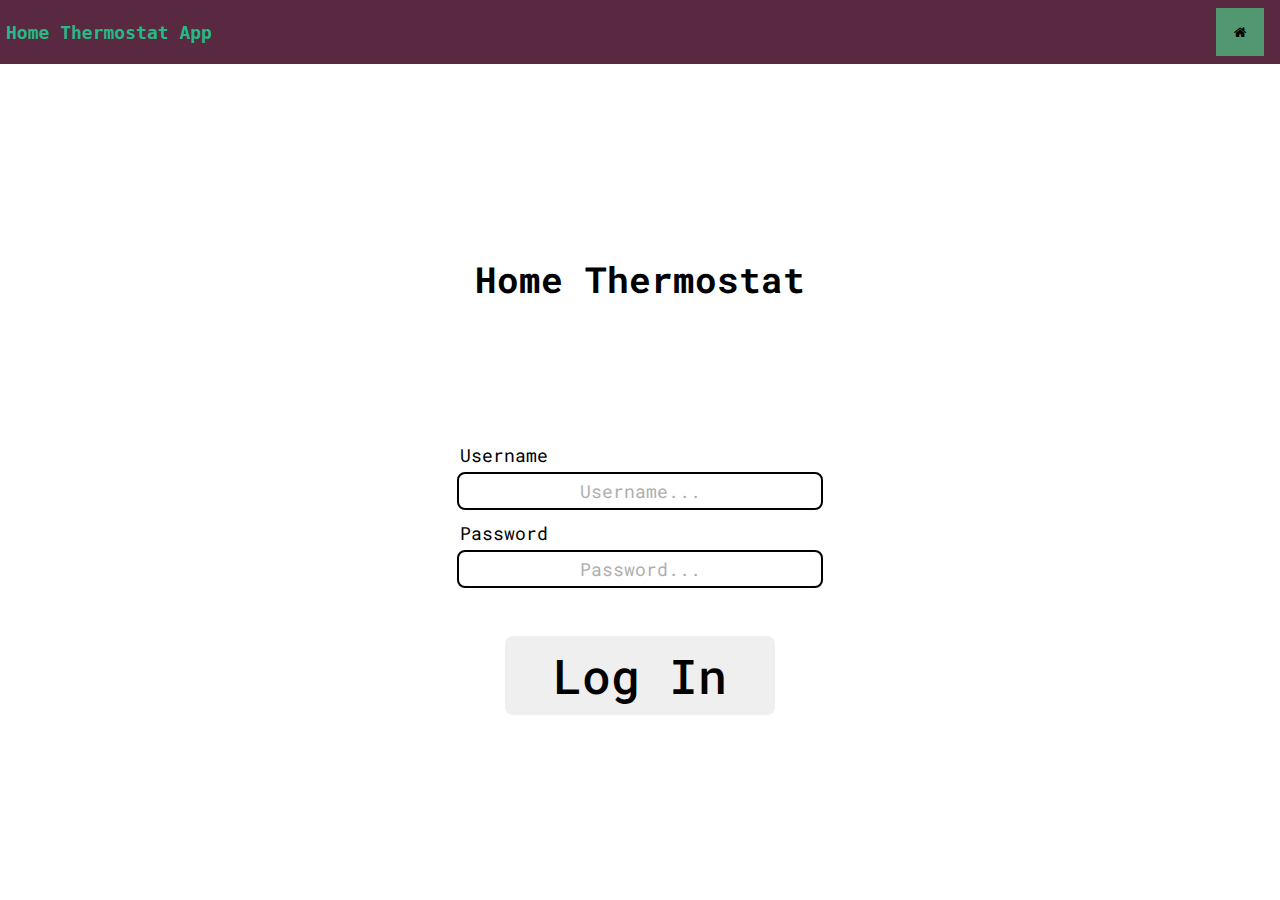
==== main.html @ 59e837bb "Update and rename index.html to main.html" ====
<!DOCTYPE html>
<html lang="en">
<head>
    <meta charset="UTF-8">
    <link rel="stylesheet" href="style.css">
    <link rel="stylesheet" href="https://cdnjs.cloudflare.com/ajax/libs/font-awesome/4.7.0/css/font-awesome.min.css">
    <link rel="stylesheet" href="anims.css">
    <script src="index.js"></script>
    <script src="https://www.kirupa.com/js/prefixfree.min.js"></script>
</head>
<body>

    <div class="flex-container">
        <p class="flex-item-text fade-in">Home Thermostat App</p>

        <button class="flex-item-2 homeBtn fade-in"><i class="fa fa-home"></i></button>
    </div>

    <div class="flex2-container">
        <h1 class="flex2-item-label fade-in" id="label1">Home Thermostat</h1>

        <p class="flex2-item-label fade-in">Username</p>
        
        <input type="email" class="flex2-item-input fade-in up-anim" placeholder="Username..."></input>

        <p class="flex2-item-label fade-in">Password</p>

        <input type="password" class="flex2-item-input fade-in up-anim" placeholder="Password..."></input>

        <button onclick="loginPressed()" class="loginBtn loginBtn-anim">Log In</button>
    </div>

</body>
</html>
---- style.css ----
@import url('https://fonts.googleapis.com/css2?family=Roboto+Mono:wght@400;500;600&family=Roboto+Slab:wght@400;500&display=swap');

* {
   margin: 0;
   border: 0;
   padding: 0;
   font-family: 'Roboto Mono';
}

.flex-container {
   height: 64px;
   background-color: #592941;

   margin-bottom: 32px;

   display: flex;
   flex-direction: row;
   flex-wrap: nowrap; /*Default*/
   align-items: center;
   justify-content: space-between;
   
}
.homeBtn  {
   cursor: pointer;
   
   background-color: #519872;

   width: 48px;
   height: 48px;

   margin-right: 16px;
}

.flex-item-text {
   color: #24b985;

   font-size: 18px;
   font-family: monospace;
   font-weight: bold;

   margin-left: 6px;
}

.flex2-container {
   /*height: 128px; - Isn't needed, size works automatically*/
   /*background-color: #404040;*/
   background-color: white;
   
   margin-top: 20vh;

   display: flex;
   flex-direction: column;
   flex-wrap: nowrap; /*Default*/
   align-items: center;
   justify-content: space-between;
}

.flex2-item-input {
   font-size: 18px;

   height: 32px;
   width: 360px;

   text-align: center;

   margin-top: 4px;

   padding: 1px;
   border-width: 2px;
   border-style: solid;
   border-radius: 8px;
}

.flex2-item-label {
   font-size: 18px;

   height: 24px;
   width: 360px;

   text-align: left;

   margin-top: 10px;

   padding: 1px;
   border-style: solid;
   border-radius: 6px;
}

.flex2-item-input::placeholder {
   color: #353535;
   opacity: 0.4;
}

.loginBtn {
   appearance: button;
   font-size: 48px;
   font-weight: 500;

   margin-top: 48px;
   margin-bottom: 24px;

   padding: 8px;
   padding-left: 48px;
   padding-right: 48px;

   border-style: solid;
   border-radius: 8px;

   text-decoration: none;

   cursor: pointer;
}

#label1 {
   font-size: 36px;
   
   height: 48px;

   text-align: center;

   margin-bottom: 128px;
   padding: 1px;
   border-style: solid;
   border-radius: 6px;
}

input:after {
   border-color: red;
}
---- anims.css ----
.fade-in {
	animation: fadeIn 0.8s;
}

@keyframes fadeIn {
	0% {
		opacity: 0;
		transform: translate3d(-100px, 0px, 0px);
	}

	100% {
		transform: translate3d(0px, 0px, 0px);
	}
}

.loginBtn-anim:hover {
	animation: loginBtnHov 0.4s ease 0s 1 normal forwards;
}

.loginBtn-anim:not(:hover) {
   animation: loginBtnNoHov 0.4s ease 0s 1 normal forwards;
	opacity: 1;
}

@keyframes loginBtnHov {
	0% {
		transform: scale(0.92);
		background-color: #3E90CC;
	}

	100% {
		transform: scale(1);
		background-color: #2B70A1;
	}
}

@keyframes loginBtnNoHov {
	0% {
		transform: scale(1);
		background-color: #2B70A1;
	}

	100% {
		transform: scale(0.92);
		background-color: #3E90CC;
	}
}

@keyframes fadeInDelayed {
	0% {
		opacity: 0;
		transform: translateX(-100px);
	}

	100% {
		opacity: 1;
		transform: translateX(0);
	}
}
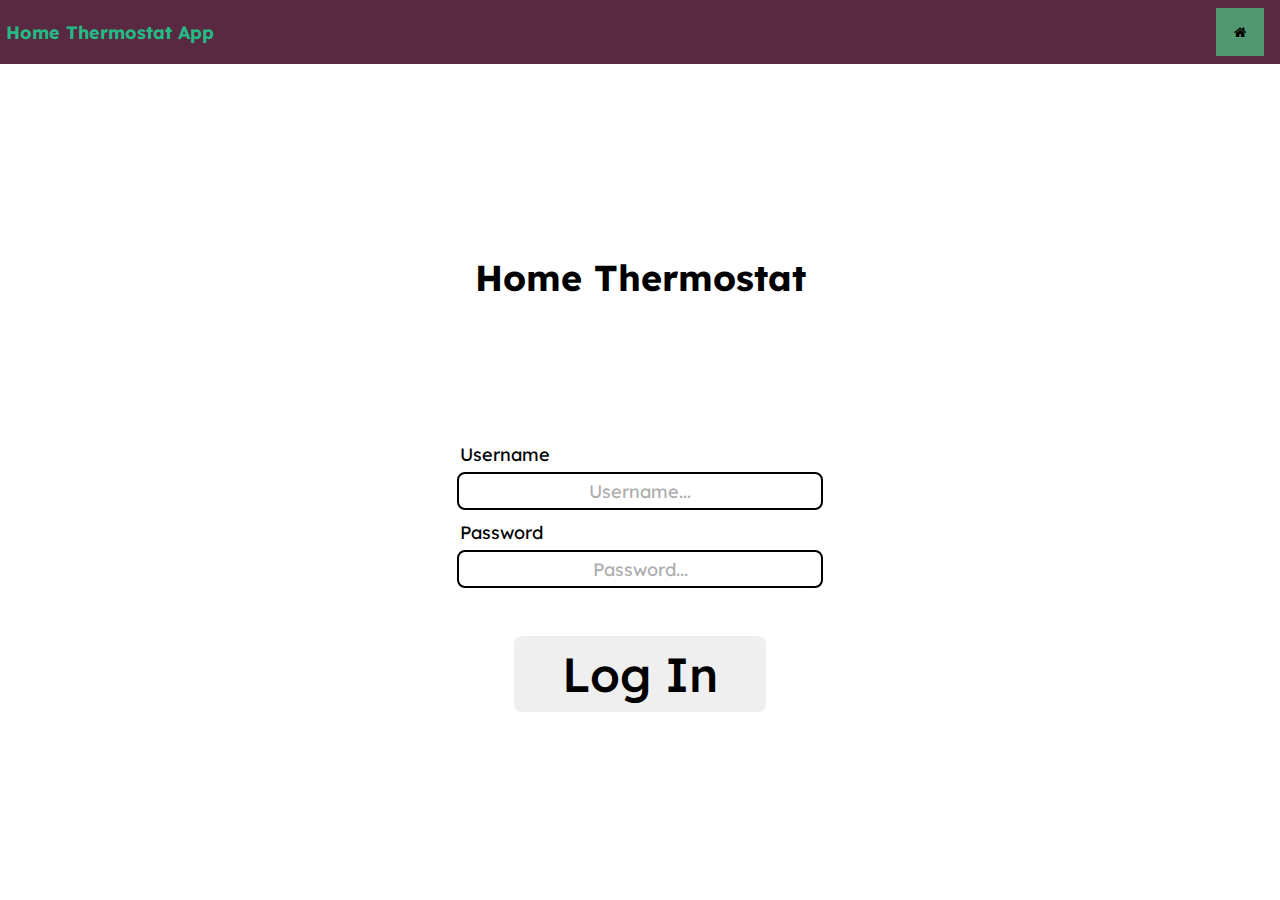
==== commit 3ca0b0e6: "Add files via upload" ====
--- a/main.html
+++ b/main.html
@@ -31,4 +31,4 @@
     </div>
 
 </body>
-</html>
+</html>--- a/style.css
+++ b/style.css
@@ -1,10 +1,12 @@
 @import url('https://fonts.googleapis.com/css2?family=Roboto+Mono:wght@400;500;600&family=Roboto+Slab:wght@400;500&display=swap');
+
+@import url('https://fonts.googleapis.com/css2?family=Lexend:wght@300;400;500;700&display=swap');
 
 * {
    margin: 0;
    border: 0;
    padding: 0;
-   font-family: 'Roboto Mono';
+   font-family: 'Lexend';
 }
 
 .flex-container {
@@ -20,6 +22,7 @@
    justify-content: space-between;
    
 }
+
 .homeBtn  {
    cursor: pointer;
    
@@ -35,7 +38,6 @@
    color: #24b985;
 
    font-size: 18px;
-   font-family: monospace;
    font-weight: bold;
 
    margin-left: 6px;
--- a/anims.css
+++ b/anims.css
@@ -56,4 +56,26 @@
 		opacity: 1;
 		transform: translateX(0);
 	}
+}
+
+/* Usrnme Pswrd Animation */
+
+.up-anim:focus {
+	border-width: 5px;
+	border-color: #30C5FF;
+	outline: 0;
+}
+
+.second-fade-in {
+	animation: secondFadeIn 1s;
+}
+
+@keyframes secondFadeIn {
+	0% {
+		opacity: 0;
+	}
+
+	100% {
+		opacity: 1;
+	}
 }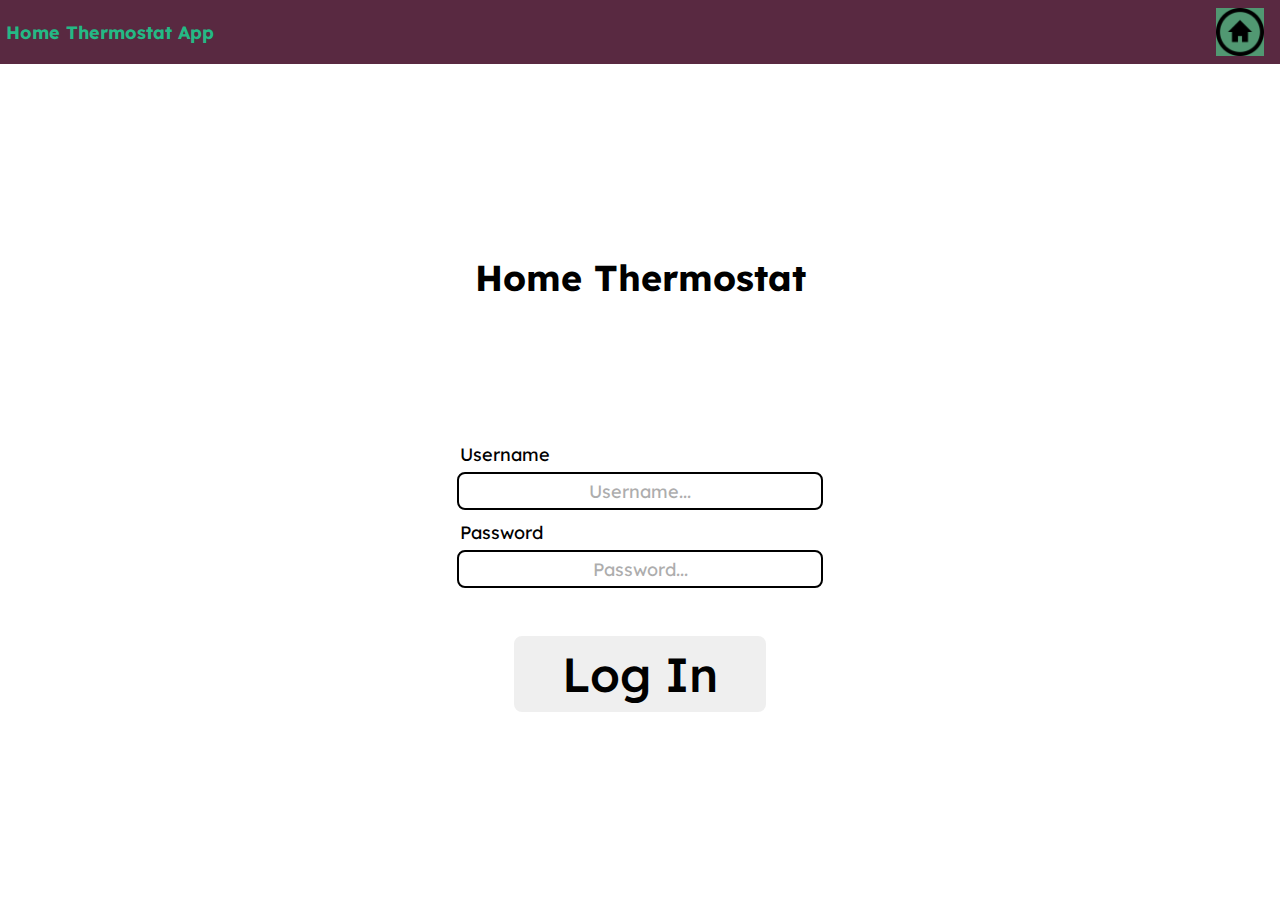
==== commit de4bcd72: "HTML & CSS files updated to v0.2" ====
--- a/main.html
+++ b/main.html
@@ -13,7 +13,7 @@
     <div class="flex-container">
         <p class="flex-item-text fade-in">Home Thermostat App</p>
 
-        <button class="flex-item-2 homeBtn fade-in"><i class="fa fa-home"></i></button>
+        <img onclick="homeBtnPressed()" class="flex-item-2, homeBtn" id="homeBtn2" src="homebtn.png" alt="home.png">
     </div>
 
     <div class="flex2-container">
@@ -21,11 +21,11 @@
 
         <p class="flex2-item-label fade-in">Username</p>
         
-        <input type="email" class="flex2-item-input fade-in up-anim" placeholder="Username..."></input>
+        <input type="email" class="flex2-item-input fade-in up-anim up-anim-highlight" placeholder="Username..."></input>
 
         <p class="flex2-item-label fade-in">Password</p>
 
-        <input type="password" class="flex2-item-input fade-in up-anim" placeholder="Password..."></input>
+        <input type="password" class="flex2-item-input fade-in up-anim up-anim-highlight" placeholder="Password..."></input>
 
         <button onclick="loginPressed()" class="loginBtn loginBtn-anim">Log In</button>
     </div>
--- a/style.css
+++ b/style.css
@@ -126,6 +126,6 @@
    border-radius: 6px;
 }
 
-input:after {
+.input-anim:after {
    border-color: red;
 }--- a/anims.css
+++ b/anims.css
@@ -1,3 +1,5 @@
+/* Main page fade in animation */
+
 .fade-in {
 	animation: fadeIn 0.8s;
 }
@@ -5,13 +7,15 @@
 @keyframes fadeIn {
 	0% {
 		opacity: 0;
-		transform: translate3d(-100px, 0px, 0px);
+		transform: translateX(-100px);
 	}
 
 	100% {
-		transform: translate3d(0px, 0px, 0px);
+		transform: translateX(0px);
 	}
 }
+
+/* Log in button animation */
 
 .loginBtn-anim:hover {
 	animation: loginBtnHov 0.4s ease 0s 1 normal forwards;
@@ -46,25 +50,53 @@
 	}
 }
 
-@keyframes fadeInDelayed {
+/* Username/Password when highlighted Animation */
+
+   .up-anim-highlight:focus {
+	animation: upAnimFocus 0.4s;
+	outline: 0;
+
+	border-width: 5px;
+	border-color: #30C5FF;
+}
+
+	.up-anim-highlight:not(:focus) {
+	animation: upAnimNoFocus 0.4s;
+	
+	border-width: 2px;
+	border-color: black;
+}
+
+@keyframes upAnimFocus {
 	0% {
-		opacity: 0;
-		transform: translateX(-100px);
+		padding: 1px;
+		border-width: 2px;
+		border-style: solid;
+		border-radius: 8px;
+		border-color: black;
 	}
 
 	100% {
-		opacity: 1;
-		transform: translateX(0);
+		border-width: 5px;
+		border-color: #30C5FF;
 	}
 }
 
-/* Usrnme Pswrd Animation */
+@keyframes upAnimNoFocus {
+	0% {
+		border-width: 5px;
+		border-color: #30C5FF;
+	}
+	100% {
+		padding: 1px;
+		border-width: 2px;
+		border-style: solid;
+		border-radius: 8px;
+		border-color: black;
+	}
+}
 
-.up-anim:focus {
-	border-width: 5px;
-	border-color: #30C5FF;
-	outline: 0;
-}
+/* Second page fade in animation */
 
 .second-fade-in {
 	animation: secondFadeIn 1s;
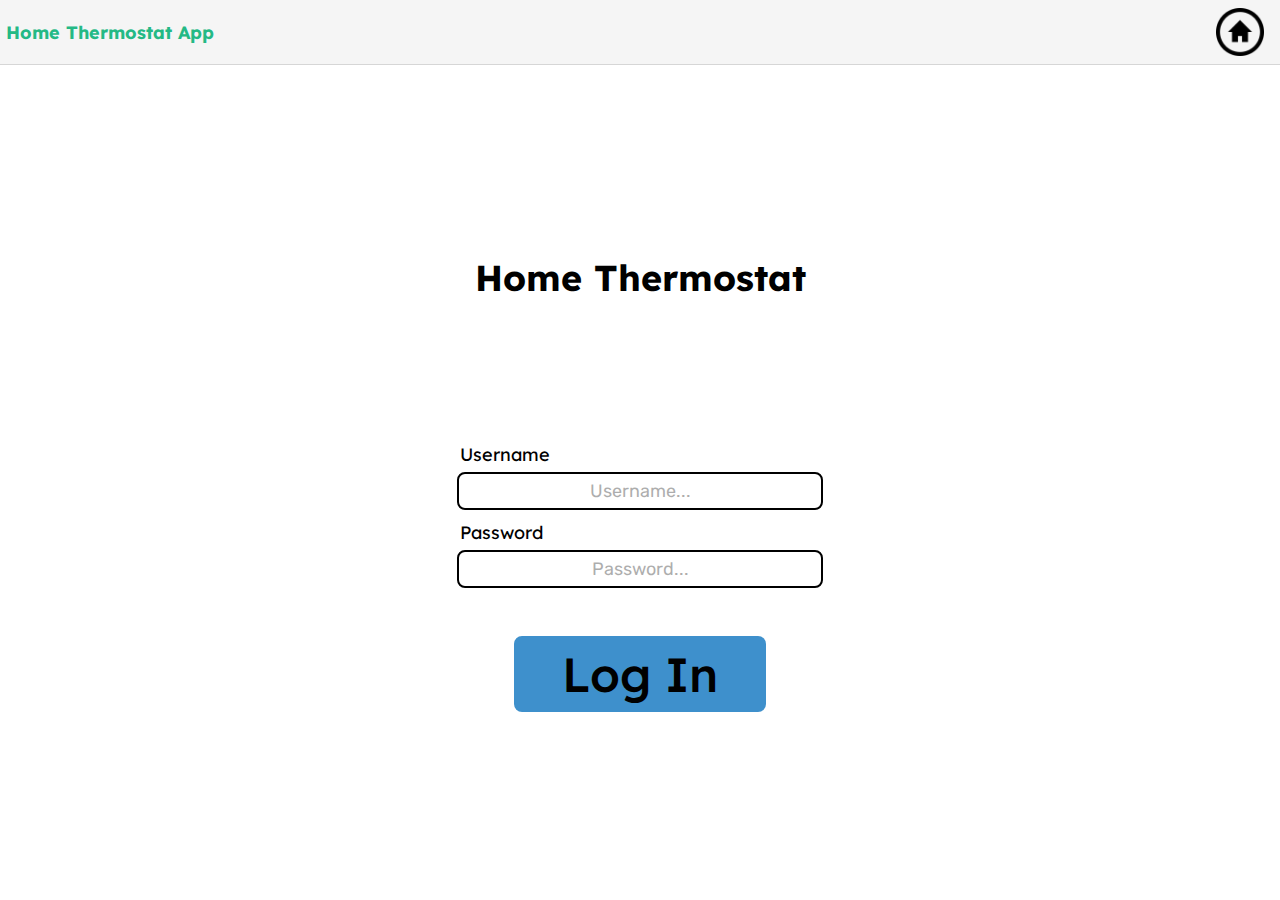
==== commit 8d60c78f: "Updated v0.4" ====
--- a/main.html
+++ b/main.html
@@ -3,10 +3,8 @@
 <head>
     <meta charset="UTF-8">
     <link rel="stylesheet" href="style.css">
-    <link rel="stylesheet" href="https://cdnjs.cloudflare.com/ajax/libs/font-awesome/4.7.0/css/font-awesome.min.css">
     <link rel="stylesheet" href="anims.css">
     <script src="index.js"></script>
-    <script src="https://www.kirupa.com/js/prefixfree.min.js"></script>
 </head>
 <body>
 
--- a/style.css
+++ b/style.css
@@ -1,6 +1,8 @@
 @import url('https://fonts.googleapis.com/css2?family=Roboto+Mono:wght@400;500;600&family=Roboto+Slab:wght@400;500&display=swap');
 
 @import url('https://fonts.googleapis.com/css2?family=Lexend:wght@300;400;500;700&display=swap');
+
+@import url('https://fonts.googleapis.com/css2?family=Rubik:wght@400;500&display=swap');
 
 * {
    margin: 0;
@@ -9,11 +11,19 @@
    font-family: 'Lexend';
 }
 
+/* body {
+   background-color: #EBEBEB;
+} */
+
 .flex-container {
    height: 64px;
-   background-color: #592941;
+
+   background-color: #F5F5F5;
 
    margin-bottom: 32px;
+
+   outline: #b5b5b58e solid;
+   outline-width: 0.5px;
 
    display: flex;
    flex-direction: row;
@@ -26,7 +36,7 @@
 .homeBtn  {
    cursor: pointer;
    
-   background-color: #519872;
+   /* background-color: #519872; */
 
    width: 48px;
    height: 48px;
@@ -59,6 +69,9 @@
 
 .flex2-item-input {
    font-size: 18px;
+
+   font-family: 'Rubik';
+   font-weight: 400;
 
    height: 32px;
    width: 360px;
@@ -98,6 +111,8 @@
    font-size: 48px;
    font-weight: 500;
 
+   background-color: #3E90CC;
+
    margin-top: 48px;
    margin-bottom: 24px;
 
--- a/anims.css
+++ b/anims.css
@@ -29,24 +29,28 @@
 @keyframes loginBtnHov {
 	0% {
 		transform: scale(0.92);
-		background-color: #3E90CC;
+		/* background-color: #3E90CC; */
+		opacity: 1;
 	}
 
 	100% {
 		transform: scale(1);
-		background-color: #2B70A1;
+		/* background-color: #2B70A1; */
+		opacity: 0.875;
 	}
 }
 
 @keyframes loginBtnNoHov {
 	0% {
 		transform: scale(1);
-		background-color: #2B70A1;
+		/* background-color: #2B70A1; */
+		opacity: 0.875;
 	}
 
 	100% {
 		transform: scale(0.92);
-		background-color: #3E90CC;
+		/* background-color: #3E90CC; */
+		opacity: 1;
 	}
 }
 
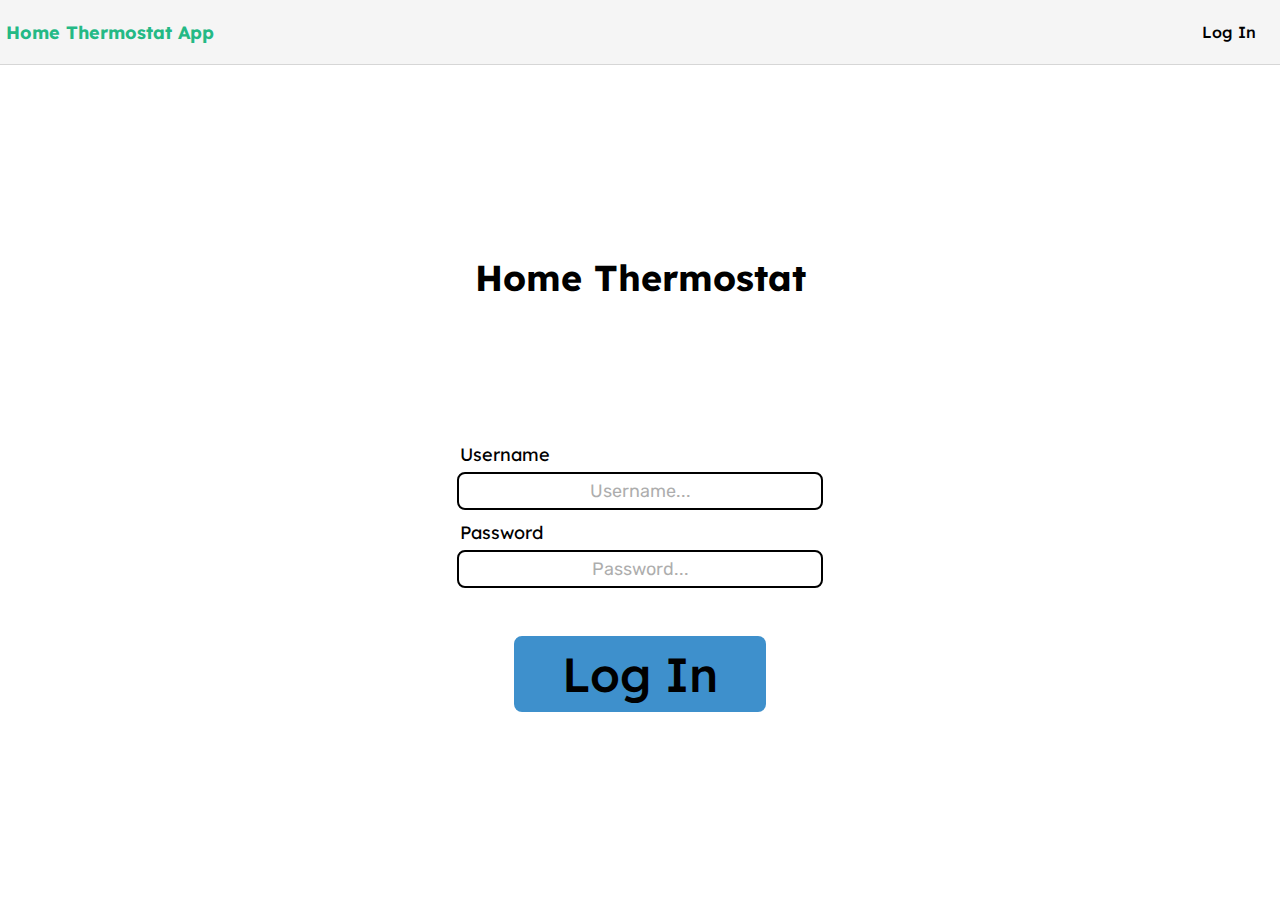
==== commit ae539c9e: "Updated to newest version" ====
--- a/main.html
+++ b/main.html
@@ -4,28 +4,23 @@
     <meta charset="UTF-8">
     <link rel="stylesheet" href="style.css">
     <link rel="stylesheet" href="anims.css">
-    <script src="index.js"></script>
+    <script src="temperature.js"></script>
+    <script src="login.js"></script>
 </head>
 <body>
 
     <div class="flex-container">
         <p class="flex-item-text fade-in">Home Thermostat App</p>
-
-        <img onclick="homeBtnPressed()" class="flex-item-2, homeBtn" id="homeBtn2" src="homebtn.png" alt="home.png">
+        <button onclick="loginPressed()" class="loginBtn-anim" id="small-login-out-Btn">Log In</button>
     </div>
 
     <div class="flex2-container">
         <h1 class="flex2-item-label fade-in" id="label1">Home Thermostat</h1>
-
         <p class="flex2-item-label fade-in">Username</p>
-        
-        <input type="email" class="flex2-item-input fade-in up-anim up-anim-highlight" placeholder="Username..."></input>
-
+        <input type="email" class="flex2-item-input fade-in up-anim up-anim-highlight" id="username" placeholder="Username..."></input>
         <p class="flex2-item-label fade-in">Password</p>
-
-        <input type="password" class="flex2-item-input fade-in up-anim up-anim-highlight" placeholder="Password..."></input>
-
-        <button onclick="loginPressed()" class="loginBtn loginBtn-anim">Log In</button>
+        <input type="password" class="flex2-item-input fade-in up-anim up-anim-highlight" id="password" placeholder="Password..."></input>
+        <button onclick="loginPressed()" class="loginBtn-anim" id="loginBtn-1">Log In</button>
     </div>
 
 </body>
--- a/style.css
+++ b/style.css
@@ -106,7 +106,7 @@
    opacity: 0.4;
 }
 
-.loginBtn {
+#loginBtn-1 {
    appearance: button;
    font-size: 48px;
    font-weight: 500;
@@ -122,6 +122,28 @@
 
    border-style: solid;
    border-radius: 8px;
+
+   text-decoration: none;
+
+   cursor: pointer;
+}
+
+#small-login-out-Btn {
+   appearance: button;
+   font-size: 16px;
+   font-weight: 500;
+
+   background-color: #f5f5f5;
+
+   /* margin-top: 24px;
+   margin-bottom: 12px; */
+
+   padding: 4px;
+   padding-left: 24px;
+   padding-right: 24px;
+
+   /* border-style: solid;
+   border-radius: 8px; */
 
    text-decoration: none;
 
--- a/anims.css
+++ b/anims.css
@@ -114,4 +114,36 @@
 	100% {
 		opacity: 1;
 	}
+}
+
+/* Temp up & down arrow button animations */
+
+.subitem-anim:hover {
+	animation: subItemHov 0.5s;
+	opacity: 0.6;
+}
+
+.subitem-anim:not(:hover) {
+	animation: subItemNoHov 0.5s;
+	opacity: 1;
+}
+
+@keyframes subItemHov {
+	0% {
+		opacity: 1;
+	}
+
+	100% {
+		opacity: 0.6;
+	}
+}
+
+@keyframes subItemNoHov {
+	0% {
+		opacity: 0.6;
+	}
+
+	100% {
+		opacity: 1;
+	}
 }